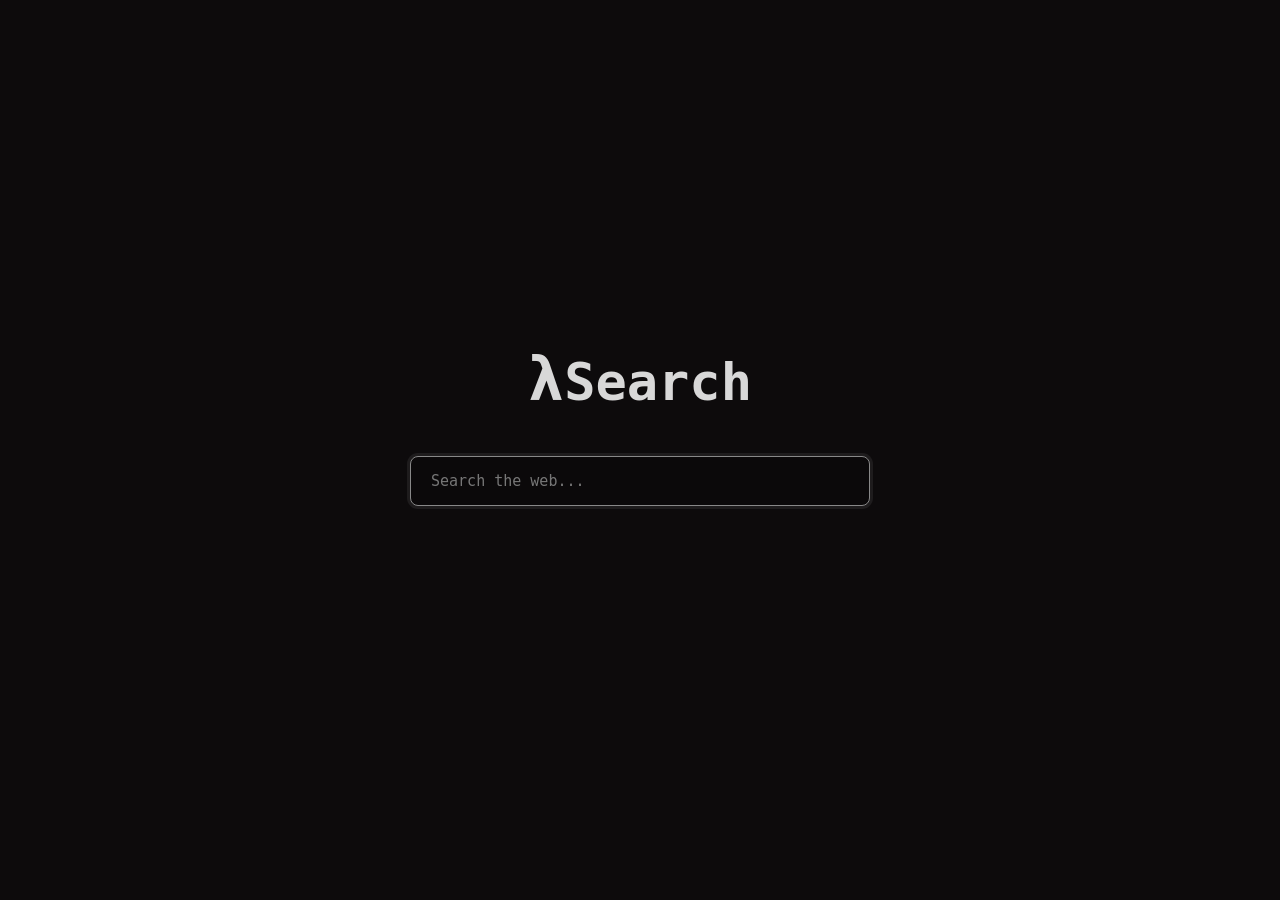
==== browser/helium-lambdasearch/index.html @ 7b027b2d "new" ====
<!DOCTYPE html>
<html lang="en">
<head>
  <meta charset="UTF-8">
  <meta name="viewport" content="width=device-width, initial-scale=1.0">
  <title>λSearch</title>
  <link rel="stylesheet" href="style.css">
</head>

<body>
  <main>
    <div class="logo">
      <span>λ</span>Search
    </div>

    <form id="search">
      <input
        id="query"
        type="text"
        placeholder="Search the web..."
        autocomplete="off"
        autofocus
      >
    </form>
  </main>

  <script src="script.js"></script>
</body>
</html>
---- browser/helium-lambdasearch/style.css ----
* {
  box-sizing: border-box;
}

html,
body {
  width: 100%;
  height: 100%;
  margin: 0;
}

body {
  background: #0d0b0c;
  color: #d8d8d8;

  font-family: monospace;

  display: flex;
  align-items: center;
  justify-content: center;
}

main {
  width: min(460px, 80vw);
  transform: translateY(-25px);
}

.logo {
  text-align: center;

  font-family: monospace;
  font-size: 52px;
  font-weight: bold;

  margin-bottom: 42px;

  user-select: none;
}

.logo span {
  font-size: 60px;
}

input {
  display: block;

  width: 100%;
  height: 50px;

  padding: 0 20px;

  background: #0b090a;
  color: #dddddd;

  border: 1px solid #555;
  border-radius: 8px;

  outline: none;

  font-family: monospace;
  font-size: 15px;

  box-shadow:
    0 0 0 3px rgba(255, 255, 255, 0.04);
}

input::placeholder {
  color: #777;
}

input:focus {
  border-color: #888;
  box-shadow:
    0 0 0 3px rgba(255, 255, 255, 0.07);
}
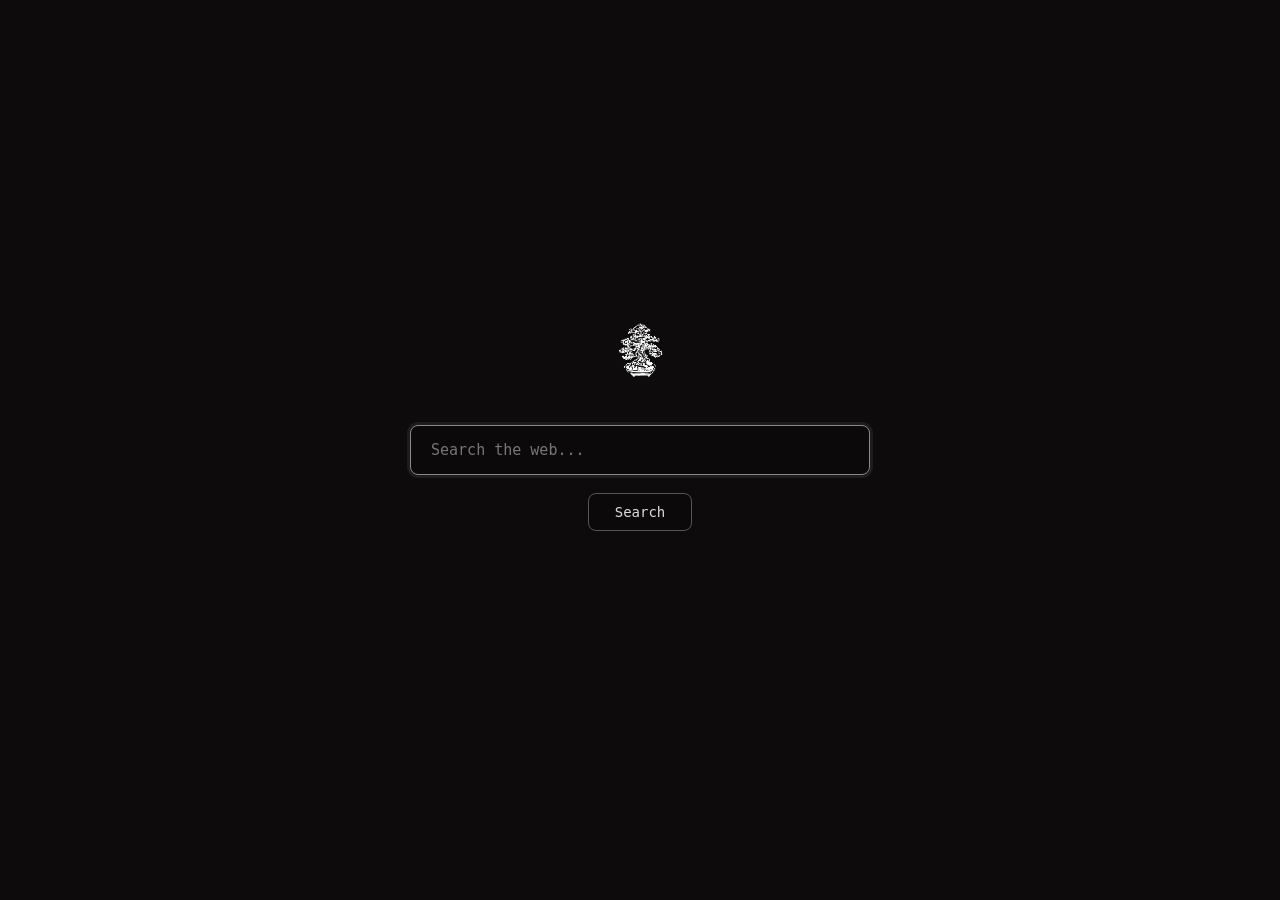
==== commit 2624b18e: "new" ====
--- a/browser/helium-lambdasearch/index.html
+++ b/browser/helium-lambdasearch/index.html
@@ -4,13 +4,14 @@
   <meta charset="UTF-8">
   <meta name="viewport" content="width=device-width, initial-scale=1.0">
   <title>λSearch</title>
+  <link rel="stylesheet" href="wal-colors.css">
   <link rel="stylesheet" href="style.css">
 </head>
 
 <body>
   <main>
     <div class="logo">
-      <span>λ</span>Search
+      <img src="images.png" alt="λSearch" class="lambda-logo-img">
     </div>
 
     <form id="search">
@@ -19,8 +20,8 @@
         type="text"
         placeholder="Search the web..."
         autocomplete="off"
-        autofocus
       >
+      <button type="submit">Search</button>
     </form>
   </main>
 
--- a/browser/helium-lambdasearch/wal-colors.css
+++ b/browser/helium-lambdasearch/wal-colors.css
@@ -0,0 +1 @@
+/home/atego/.cache/wal/colors.css
--- a/browser/helium-lambdasearch/style.css
+++ b/browser/helium-lambdasearch/style.css
@@ -10,8 +10,8 @@
 }
 
 body {
-  background: #0d0b0c;
-  color: #d8d8d8;
+  background: var(--background, #0d0b0c);
+  color: var(--foreground, #d8d8d8);
 
   font-family: monospace;
 
@@ -27,18 +27,23 @@
 
 .logo {
   text-align: center;
-
-  font-family: monospace;
-  font-size: 52px;
-  font-weight: bold;
-
   margin-bottom: 42px;
-
   user-select: none;
 }
 
-.logo span {
-  font-size: 60px;
+.logo img {
+  height: 60px;
+  width: auto;
+
+  /* Guessing at inversion for a light-theme source mark —
+     drop this if the logo is colored rather than monochrome. */
+  filter: invert(1);
+}
+
+form {
+  display: flex;
+  flex-direction: column;
+  align-items: center;
 }
 
 input {
@@ -49,10 +54,10 @@
 
   padding: 0 20px;
 
-  background: #0b090a;
-  color: #dddddd;
+  background: var(--color0, #0b090a);
+  color: var(--foreground, #dddddd);
 
-  border: 1px solid #555;
+  border: 1px solid var(--color8, #555);
   border-radius: 8px;
 
   outline: none;
@@ -65,11 +70,33 @@
 }
 
 input::placeholder {
-  color: #777;
+  color: var(--color8, #777);
 }
 
 input:focus {
-  border-color: #888;
+  border-color: var(--color15, #888);
   box-shadow:
     0 0 0 3px rgba(255, 255, 255, 0.07);
 }
+
+button {
+  margin-top: 18px;
+
+  padding: 10px 26px;
+
+  background: var(--color0, #0b090a);
+  color: var(--foreground, #dddddd);
+
+  border: 1px solid var(--color8, #555);
+  border-radius: 8px;
+
+  outline: none;
+  cursor: pointer;
+
+  font-family: monospace;
+  font-size: 14px;
+}
+
+button:hover {
+  border-color: var(--color15, #888);
+}
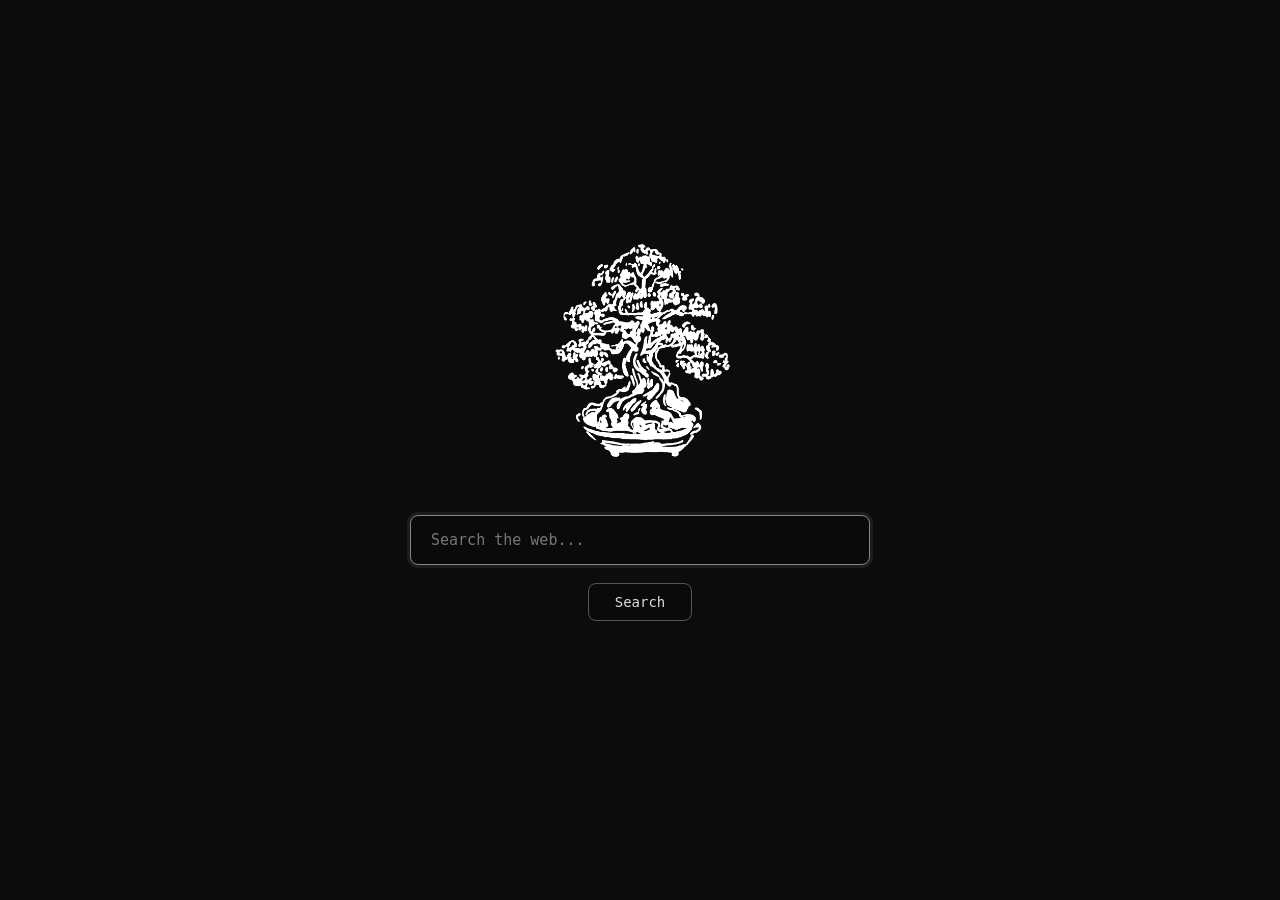
==== commit d0541151: "new" ====
--- a/browser/helium-lambdasearch/index.html
+++ b/browser/helium-lambdasearch/index.html
@@ -20,6 +20,7 @@
         type="text"
         placeholder="Search the web..."
         autocomplete="off"
+        autofocus
       >
       <button type="submit">Search</button>
     </form>
--- a/browser/helium-lambdasearch/style.css
+++ b/browser/helium-lambdasearch/style.css
@@ -32,7 +32,7 @@
 }
 
 .logo img {
-  height: 60px;
+  height: 240px;
   width: auto;
 
   /* Guessing at inversion for a light-theme source mark —
@@ -65,8 +65,7 @@
   font-family: monospace;
   font-size: 15px;
 
-  box-shadow:
-    0 0 0 3px rgba(255, 255, 255, 0.04);
+  box-shadow: 0 0 0 3px rgba(255, 255, 255, 0.04);
 }
 
 input::placeholder {
@@ -75,8 +74,7 @@
 
 input:focus {
   border-color: var(--color15, #888);
-  box-shadow:
-    0 0 0 3px rgba(255, 255, 255, 0.07);
+  box-shadow: 0 0 0 3px rgba(255, 255, 255, 0.07);
 }
 
 button {
